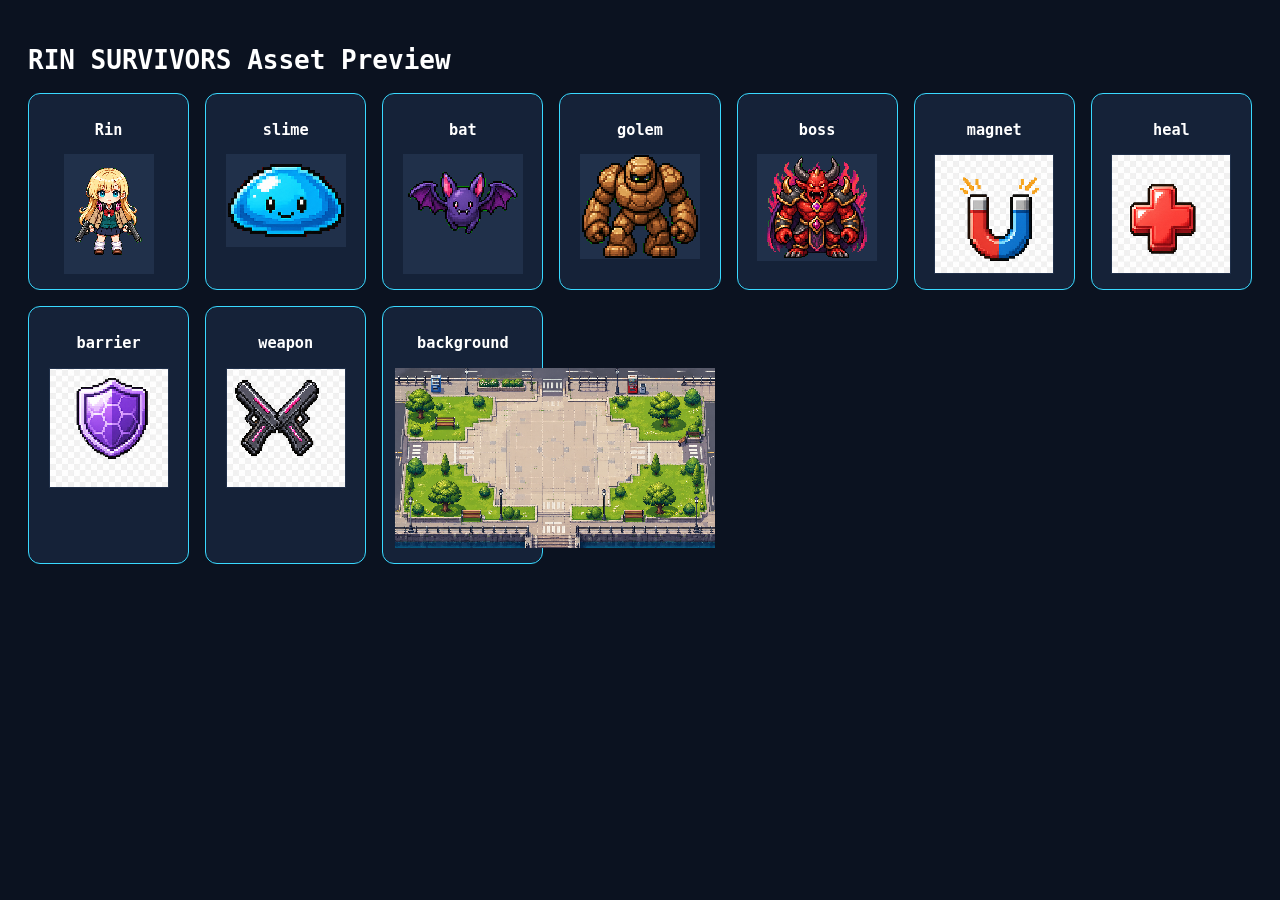
==== asset_preview.html @ fc753c47 "Add files via upload" ====
<!DOCTYPE html>
<html lang="ja">
<head>
<meta charset="UTF-8">
<title>Asset Preview</title>
<style>
body{background:#0b1220;color:#fff;font-family:monospace;padding:20px}
.grid{display:grid;grid-template-columns:repeat(auto-fit,minmax(160px,1fr));gap:16px}
.card{background:#152238;border:1px solid #39d9ff;border-radius:12px;padding:12px;text-align:center}
.card img{max-width:120px;max-height:120px;image-rendering:pixelated;background:#20304a}
.bg img{max-width:320px;max-height:180px}
</style>
</head>
<body>
<h1>RIN SURVIVORS Asset Preview</h1>
<div class="grid">
<div class="card"><h3>Rin</h3><img src="assets/player/rin/idle/frame_01.png"></div>
<div class="card"><h3>slime</h3><img src="assets/enemies/slime/frame_01.png"></div>
<div class="card"><h3>bat</h3><img src="assets/enemies/bat/frame_01.png"></div>
<div class="card"><h3>golem</h3><img src="assets/enemies/golem/frame_01.png"></div>
<div class="card"><h3>boss</h3><img src="assets/enemies/boss/frame_01.png"></div>
<div class="card"><h3>magnet</h3><img src="assets/items/magnet.png"></div>
<div class="card"><h3>heal</h3><img src="assets/items/heal_cross.png"></div>
<div class="card"><h3>barrier</h3><img src="assets/items/barrier_shield.png"></div>
<div class="card"><h3>weapon</h3><img src="assets/items/rin_dual_pistols.png"></div>
<div class="card bg"><h3>background</h3><img src="assets/backgrounds/rin_city_plaza_field.png"></div>
</div>
</body>
</html>
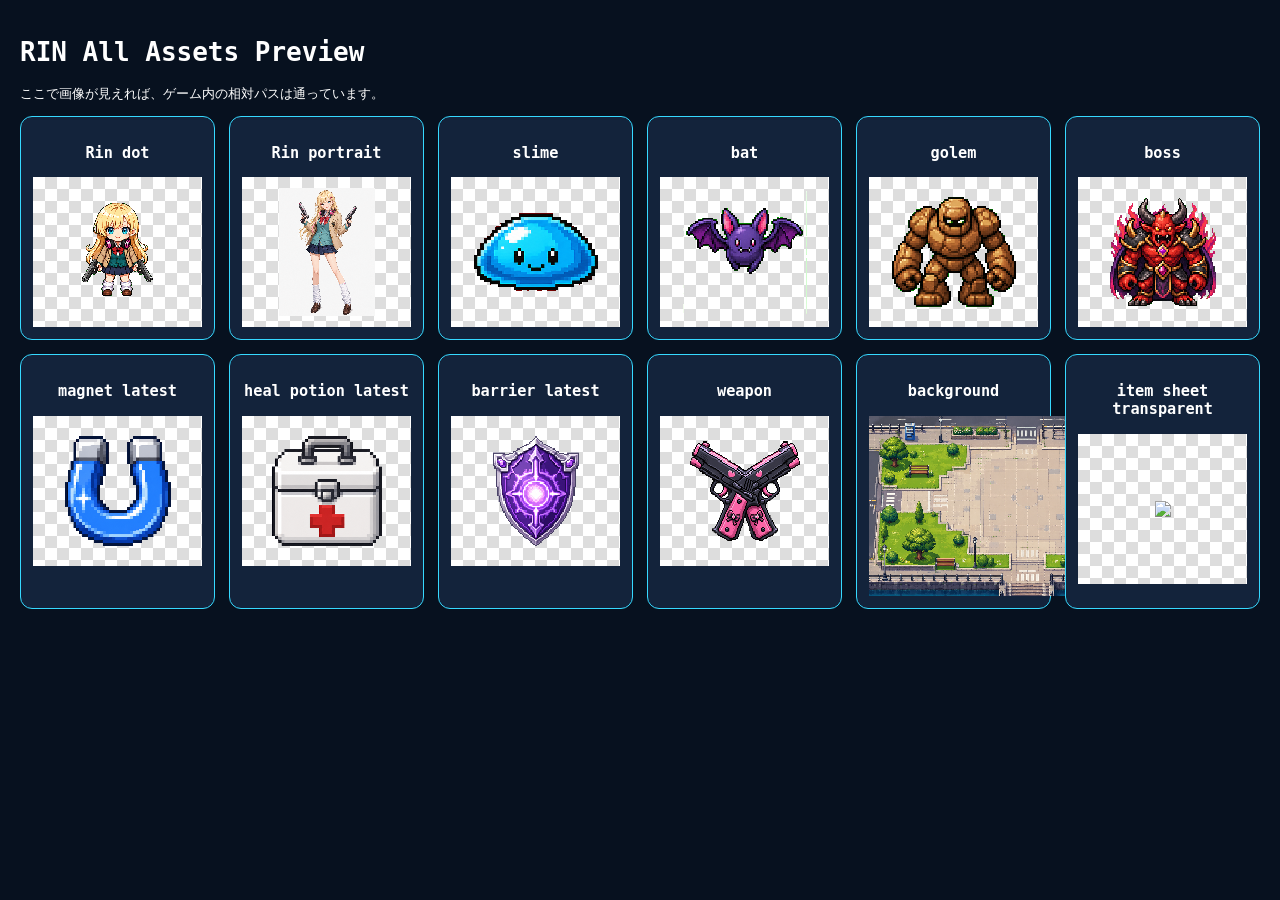
==== commit 4c37ed52: "Add files via upload" ====
--- a/asset_preview.html
+++ b/asset_preview.html
@@ -2,28 +2,35 @@
 <html lang="ja">
 <head>
 <meta charset="UTF-8">
-<title>Asset Preview</title>
+<title>RIN All Assets Preview</title>
 <style>
-body{background:#0b1220;color:#fff;font-family:monospace;padding:20px}
-.grid{display:grid;grid-template-columns:repeat(auto-fit,minmax(160px,1fr));gap:16px}
-.card{background:#152238;border:1px solid #39d9ff;border-radius:12px;padding:12px;text-align:center}
-.card img{max-width:120px;max-height:120px;image-rendering:pixelated;background:#20304a}
-.bg img{max-width:320px;max-height:180px}
+body{margin:0;background:#07111f;color:#fff;font-family:monospace;padding:20px}
+.grid{display:grid;grid-template-columns:repeat(auto-fit,minmax(170px,1fr));gap:14px}
+.card{background:#13233b;border:1px solid #36d9ff;border-radius:12px;padding:12px;text-align:center}
+.card img{max-width:128px;max-height:128px;image-rendering:pixelated}
+.checker{display:grid;place-items:center;min-height:150px;background:
+linear-gradient(45deg,#ddd 25%,transparent 25%),linear-gradient(-45deg,#ddd 25%,transparent 25%),
+linear-gradient(45deg,transparent 75%,#ddd 75%),linear-gradient(-45deg,transparent 75%,#ddd 75%);
+background-color:#fff;background-size:24px 24px;background-position:0 0,0 12px,12px -12px,-12px 0}
+.wide img{max-width:320px;max-height:180px}
 </style>
 </head>
 <body>
-<h1>RIN SURVIVORS Asset Preview</h1>
+<h1>RIN All Assets Preview</h1>
+<p>ここで画像が見えれば、ゲーム内の相対パスは通っています。</p>
 <div class="grid">
-<div class="card"><h3>Rin</h3><img src="assets/player/rin/idle/frame_01.png"></div>
-<div class="card"><h3>slime</h3><img src="assets/enemies/slime/frame_01.png"></div>
-<div class="card"><h3>bat</h3><img src="assets/enemies/bat/frame_01.png"></div>
-<div class="card"><h3>golem</h3><img src="assets/enemies/golem/frame_01.png"></div>
-<div class="card"><h3>boss</h3><img src="assets/enemies/boss/frame_01.png"></div>
-<div class="card"><h3>magnet</h3><img src="assets/items/magnet.png"></div>
-<div class="card"><h3>heal</h3><img src="assets/items/heal_cross.png"></div>
-<div class="card"><h3>barrier</h3><img src="assets/items/barrier_shield.png"></div>
-<div class="card"><h3>weapon</h3><img src="assets/items/rin_dual_pistols.png"></div>
-<div class="card bg"><h3>background</h3><img src="assets/backgrounds/rin_city_plaza_field.png"></div>
+<div class="card"><h3>Rin dot</h3><div class="checker"><img src="assets/player/rin/idle/frame_01.png"></div></div>
+<div class="card"><h3>Rin portrait</h3><div class="checker"><img src="assets/characters/rin/portrait.png"></div></div>
+<div class="card"><h3>slime</h3><div class="checker"><img src="assets/enemies/slime/frame_01.png"></div></div>
+<div class="card"><h3>bat</h3><div class="checker"><img src="assets/enemies/bat/frame_01.png"></div></div>
+<div class="card"><h3>golem</h3><div class="checker"><img src="assets/enemies/golem/frame_01.png"></div></div>
+<div class="card"><h3>boss</h3><div class="checker"><img src="assets/enemies/boss/frame_01.png"></div></div>
+<div class="card"><h3>magnet latest</h3><div class="checker"><img src="assets/items/magnet.png"></div></div>
+<div class="card"><h3>heal potion latest</h3><div class="checker"><img src="assets/items/heal_cross.png"></div></div>
+<div class="card"><h3>barrier latest</h3><div class="checker"><img src="assets/items/barrier_shield.png"></div></div>
+<div class="card"><h3>weapon</h3><div class="checker"><img src="assets/items/rin_dual_pistols.png"></div></div>
+<div class="card wide"><h3>background</h3><div class="checker"><img src="assets/backgrounds/rin_city_plaza_field.png"></div></div>
+<div class="card wide"><h3>item sheet transparent</h3><div class="checker"><img src="assets/items/source_sheet/items_sheet_transparent.png"></div></div>
 </div>
 </body>
 </html>
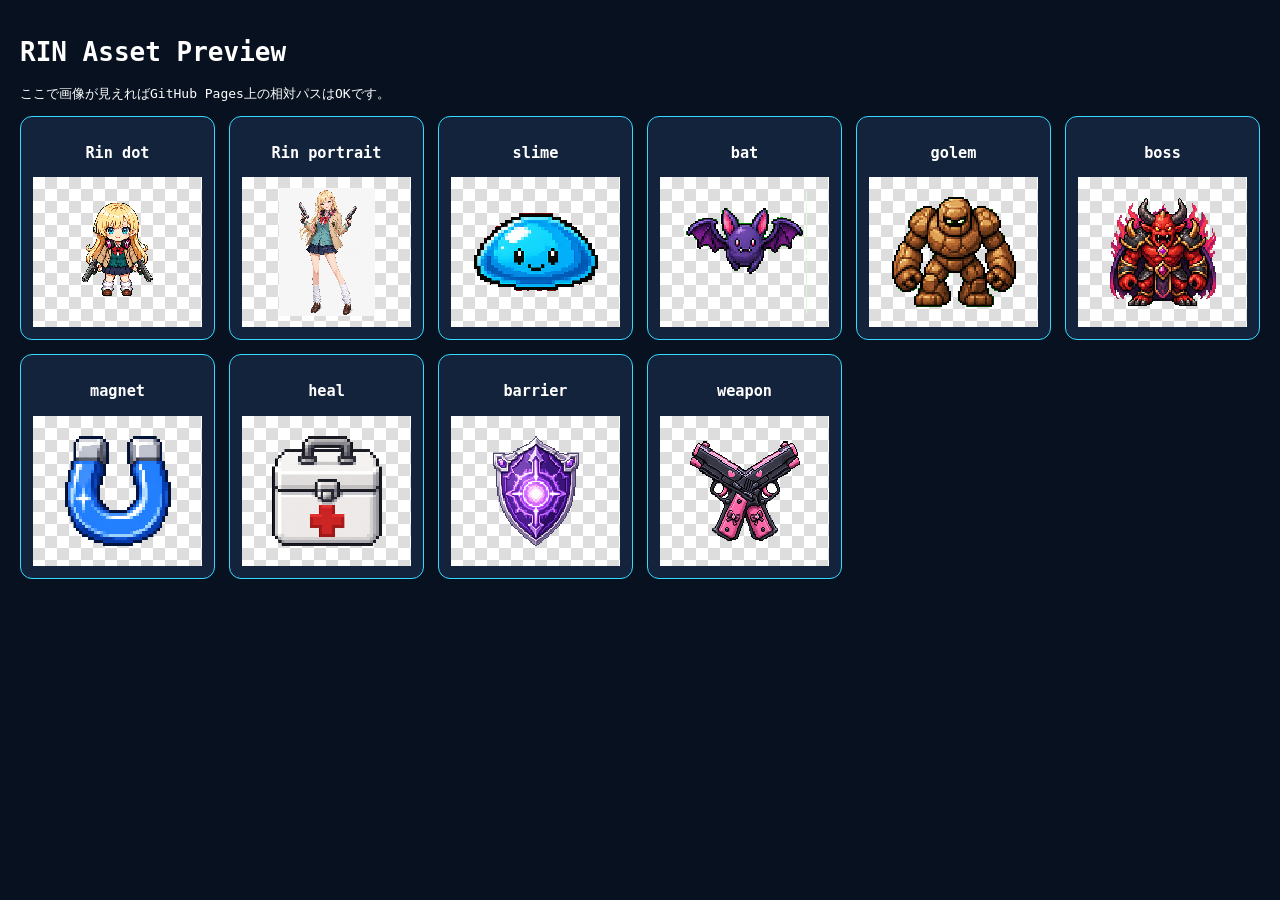
==== commit d4265cee: "Add files via upload" ====
--- a/asset_preview.html
+++ b/asset_preview.html
@@ -2,7 +2,7 @@
 <html lang="ja">
 <head>
 <meta charset="UTF-8">
-<title>RIN All Assets Preview</title>
+<title>RIN Asset Preview</title>
 <style>
 body{margin:0;background:#07111f;color:#fff;font-family:monospace;padding:20px}
 .grid{display:grid;grid-template-columns:repeat(auto-fit,minmax(170px,1fr));gap:14px}
@@ -12,12 +12,11 @@
 linear-gradient(45deg,#ddd 25%,transparent 25%),linear-gradient(-45deg,#ddd 25%,transparent 25%),
 linear-gradient(45deg,transparent 75%,#ddd 75%),linear-gradient(-45deg,transparent 75%,#ddd 75%);
 background-color:#fff;background-size:24px 24px;background-position:0 0,0 12px,12px -12px,-12px 0}
-.wide img{max-width:320px;max-height:180px}
 </style>
 </head>
 <body>
-<h1>RIN All Assets Preview</h1>
-<p>ここで画像が見えれば、ゲーム内の相対パスは通っています。</p>
+<h1>RIN Asset Preview</h1>
+<p>ここで画像が見えればGitHub Pages上の相対パスはOKです。</p>
 <div class="grid">
 <div class="card"><h3>Rin dot</h3><div class="checker"><img src="assets/player/rin/idle/frame_01.png"></div></div>
 <div class="card"><h3>Rin portrait</h3><div class="checker"><img src="assets/characters/rin/portrait.png"></div></div>
@@ -25,12 +24,10 @@
 <div class="card"><h3>bat</h3><div class="checker"><img src="assets/enemies/bat/frame_01.png"></div></div>
 <div class="card"><h3>golem</h3><div class="checker"><img src="assets/enemies/golem/frame_01.png"></div></div>
 <div class="card"><h3>boss</h3><div class="checker"><img src="assets/enemies/boss/frame_01.png"></div></div>
-<div class="card"><h3>magnet latest</h3><div class="checker"><img src="assets/items/magnet.png"></div></div>
-<div class="card"><h3>heal potion latest</h3><div class="checker"><img src="assets/items/heal_cross.png"></div></div>
-<div class="card"><h3>barrier latest</h3><div class="checker"><img src="assets/items/barrier_shield.png"></div></div>
+<div class="card"><h3>magnet</h3><div class="checker"><img src="assets/items/magnet.png"></div></div>
+<div class="card"><h3>heal</h3><div class="checker"><img src="assets/items/heal_cross.png"></div></div>
+<div class="card"><h3>barrier</h3><div class="checker"><img src="assets/items/barrier_shield.png"></div></div>
 <div class="card"><h3>weapon</h3><div class="checker"><img src="assets/items/rin_dual_pistols.png"></div></div>
-<div class="card wide"><h3>background</h3><div class="checker"><img src="assets/backgrounds/rin_city_plaza_field.png"></div></div>
-<div class="card wide"><h3>item sheet transparent</h3><div class="checker"><img src="assets/items/source_sheet/items_sheet_transparent.png"></div></div>
 </div>
 </body>
 </html>
